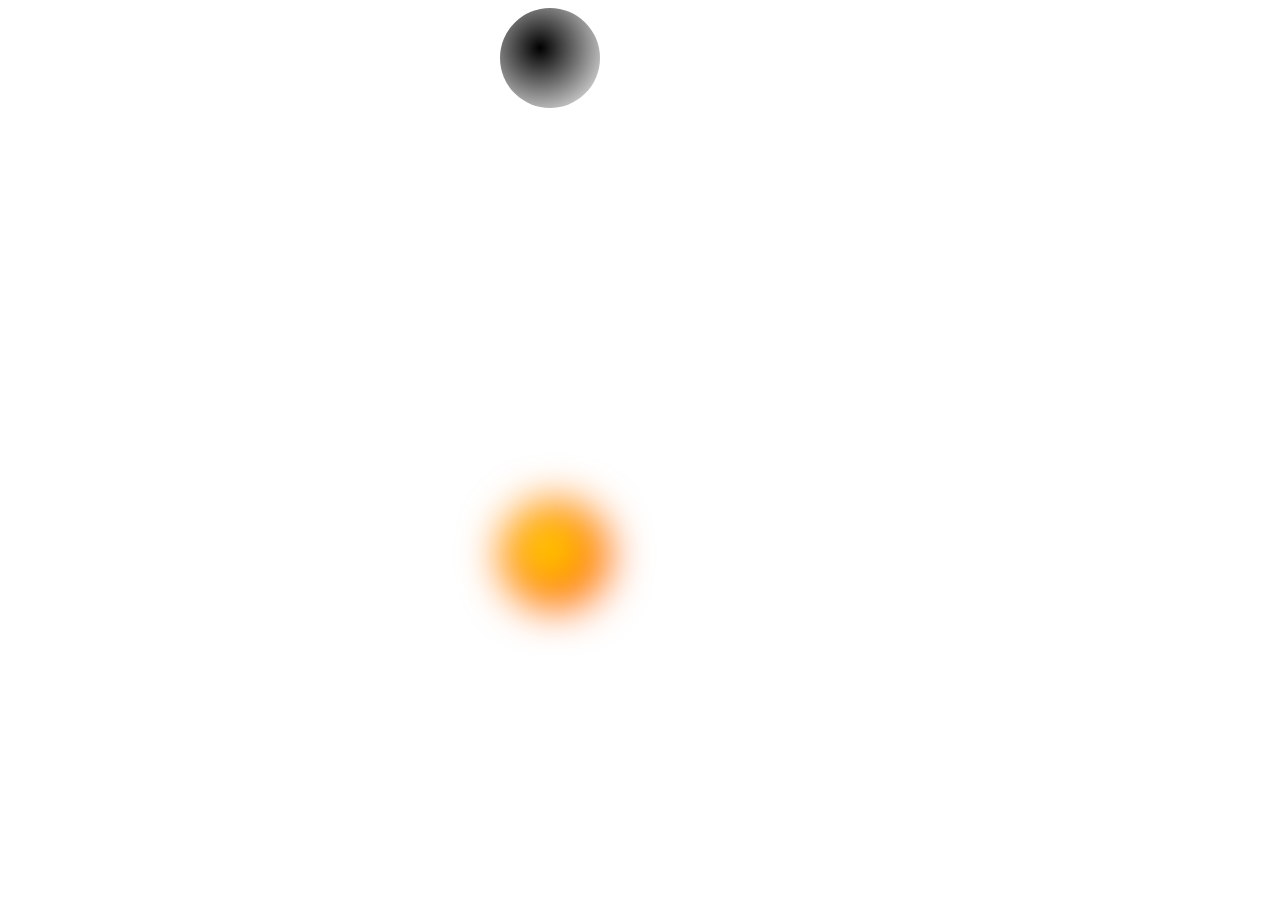
==== index.html @ f8be1e0a "first commit" ====
<!DOCTYPE html>
<html>
<head>
  <meta charset="utf-8">
  <meta http-equiv="X-UA-Compatible" content="IE=edge">
  <title></title>
  <link rel="stylesheet" href="style.css">
</head>
<body>
 <!--  <div id="area"> -->
  <figure class="circle"></figure>
  <figure class="blur"></figure>
<!--   </div> -->
  <script   src="https://code.jquery.com/jquery-3.1.1.min.js"   integrity="sha256-hVVnYaiADRTO2PzUGmuLJr8BLUSjGIZsDYGmIJLv2b8="   crossorigin="anonymous"></script>
  <script src="app.js" type="text/javascript"></script>
</body>
</html>
---- style.css ----
body {
  background: url('http://www.stratacloud.com/wp-content/uploads/2015/11/cloud-background.jpg');
  background-size: cover;
  width: 1000px;
  height: 800px;
}
/*#area {
  position: absolute;
  width: 300px;
  margin: 20px auto;
}*/
.circle {
  position: absolute;
  display: block;
  background: blue;
  border-radius: 100%;
  height: 100px;
  width: 100px;
  left: 500px;
  margin: 0;
  background: radial-gradient(circle at 40px 40px, black, white);
/*  filter: blur(5px);*/
}

.blur {
  position: absolute;
  display: block;
  background: white;
  border-radius: 100%;
  height: 110px;
  width: 110px;
  left: 500px;
  top: 500px;
  margin: 0;
  background: radial-gradient(circle at 50px 50px, yellow, red);
  filter: blur(20px);
  z-index: -1;
}
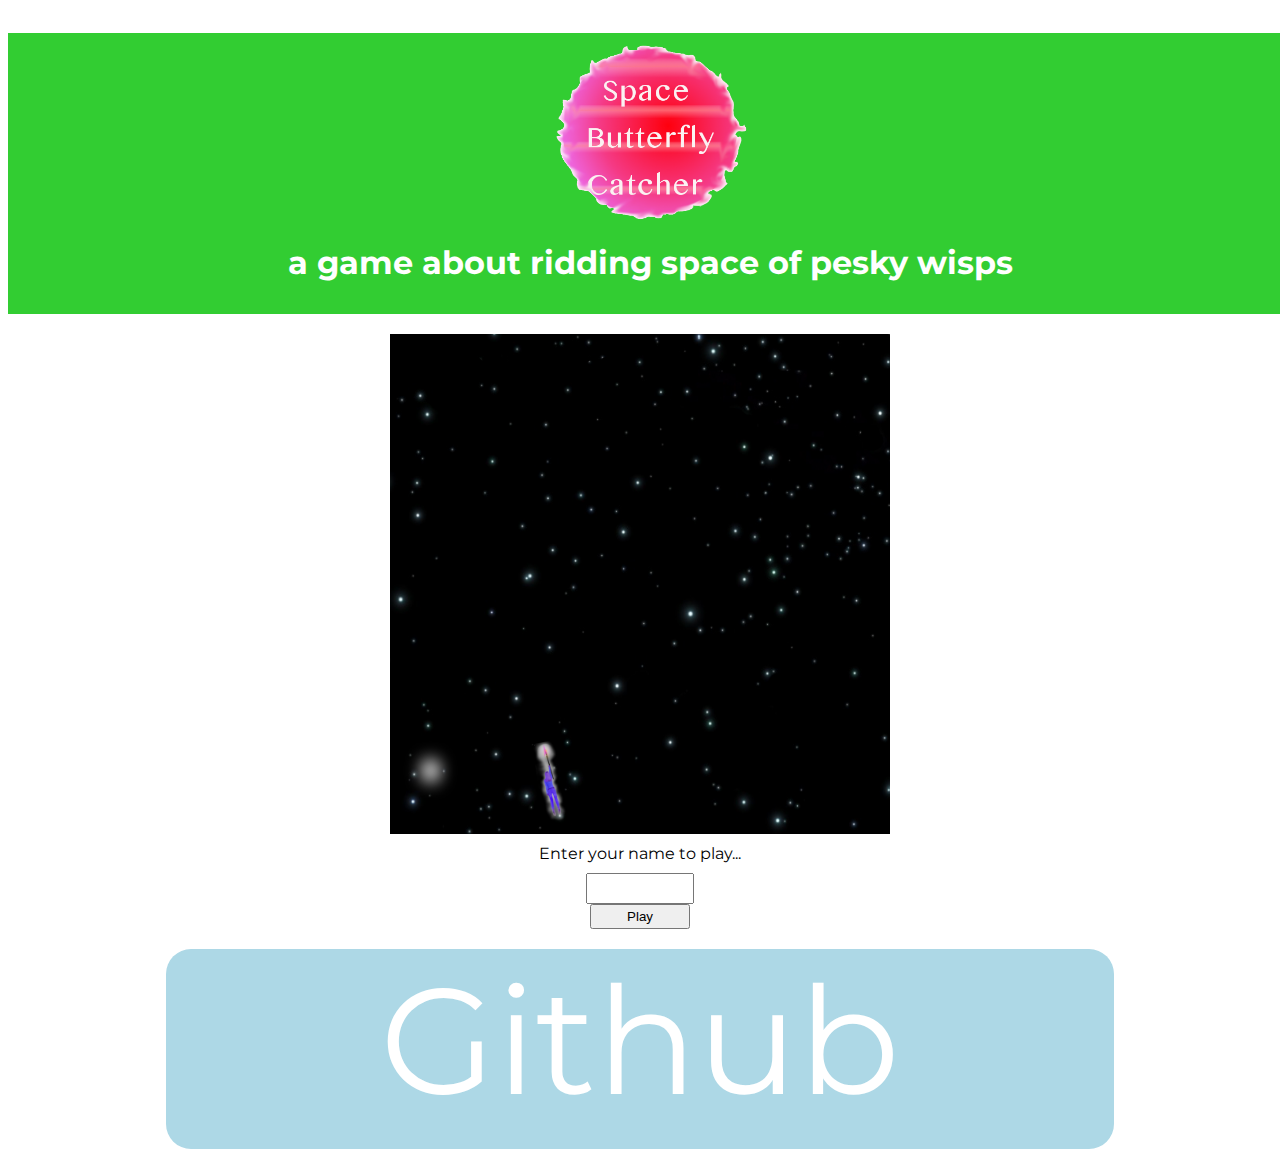
==== commit 02f1c33a: "finished landing page" ====
--- a/index.html
+++ b/index.html
@@ -3,15 +3,23 @@
 <head>
   <meta charset="utf-8">
   <meta http-equiv="X-UA-Compatible" content="IE=edge">
-  <title></title>
-  <link rel="stylesheet" href="style.css">
+  <title>Space Butterfly Catcher</title>
+  <link href="https://fonts.googleapis.com/css?family=Montserrat" rel="stylesheet">
+  <link rel="stylesheet" href="landingStyle.css" type="text/css">
 </head>
 <body>
- <!--  <div id="area"> -->
-  <figure class="circle"></figure>
-  <figure class="blur"></figure>
-<!--   </div> -->
-  <script   src="https://code.jquery.com/jquery-3.1.1.min.js"   integrity="sha256-hVVnYaiADRTO2PzUGmuLJr8BLUSjGIZsDYGmIJLv2b8="   crossorigin="anonymous"></script>
-  <script src="app.js" type="text/javascript"></script>
+  <header>
+  <div id="flex-header">
+    <img id="logo" src="logo.png">
+    <h1 id="heading">a game about ridding space of pesky wisps</h1>
+  </div>
+  </header>
+  <img id="screen" src="screen.png">
+  <form action="game.html" method="get">
+  <label>Enter your name to play...</label>
+  <input type="text" name="name">
+  <input type="submit" value="Play">
+  </form>
+<footer><a href="https://github.com/herbsalami/project-1">Github</a></footer>
 </body>
 </html>
--- a/landingStyle.css
+++ b/landingStyle.css
@@ -0,0 +1,80 @@
+body {
+  padding-top: 5px;
+  background: white;
+  font-family: 'Montserrat', sans-serif;
+
+}
+header {
+  background: #32CD32;
+  display: block;
+  width: 100%;
+  padding: 10px;
+  margin: 20px auto;
+}
+.flex-header {
+  display: flex;
+  flex-direction: column;
+  justify-content: flex-start;
+  align-items: center;
+  flex-wrap: wrap;
+}
+#logo {
+  display: block;
+  margin: 0 auto;
+  width: 200px;
+}
+
+#screen {
+  margin: 0 auto;
+  display: block;
+  width: 500px;
+  height: 500px;
+}
+
+#heading {
+  display: block;
+  color: white;
+  text-align: center;
+}
+a {
+  text-decoration: none;
+  color: white;
+  font-size: 150px;
+}
+
+form {
+  display: block;
+  margin: 0 auto;
+}
+
+label {
+  display: block;
+  margin: 10px auto;
+  text-align: center;
+
+}
+
+input {
+  display: block;
+  width: 100px;
+  height: 25px;
+  margin: 0 auto;
+}
+
+input [type=submit] {
+  width: 100%;
+  height: 20px;
+  display: block;
+  padding: 5px;
+
+}
+
+footer {
+  display: block;
+  height: 200px;
+  width: 75%;
+  background: #add8e6;
+  margin: 20px auto;
+  text-align: center;
+  border-radius: 25px;
+}
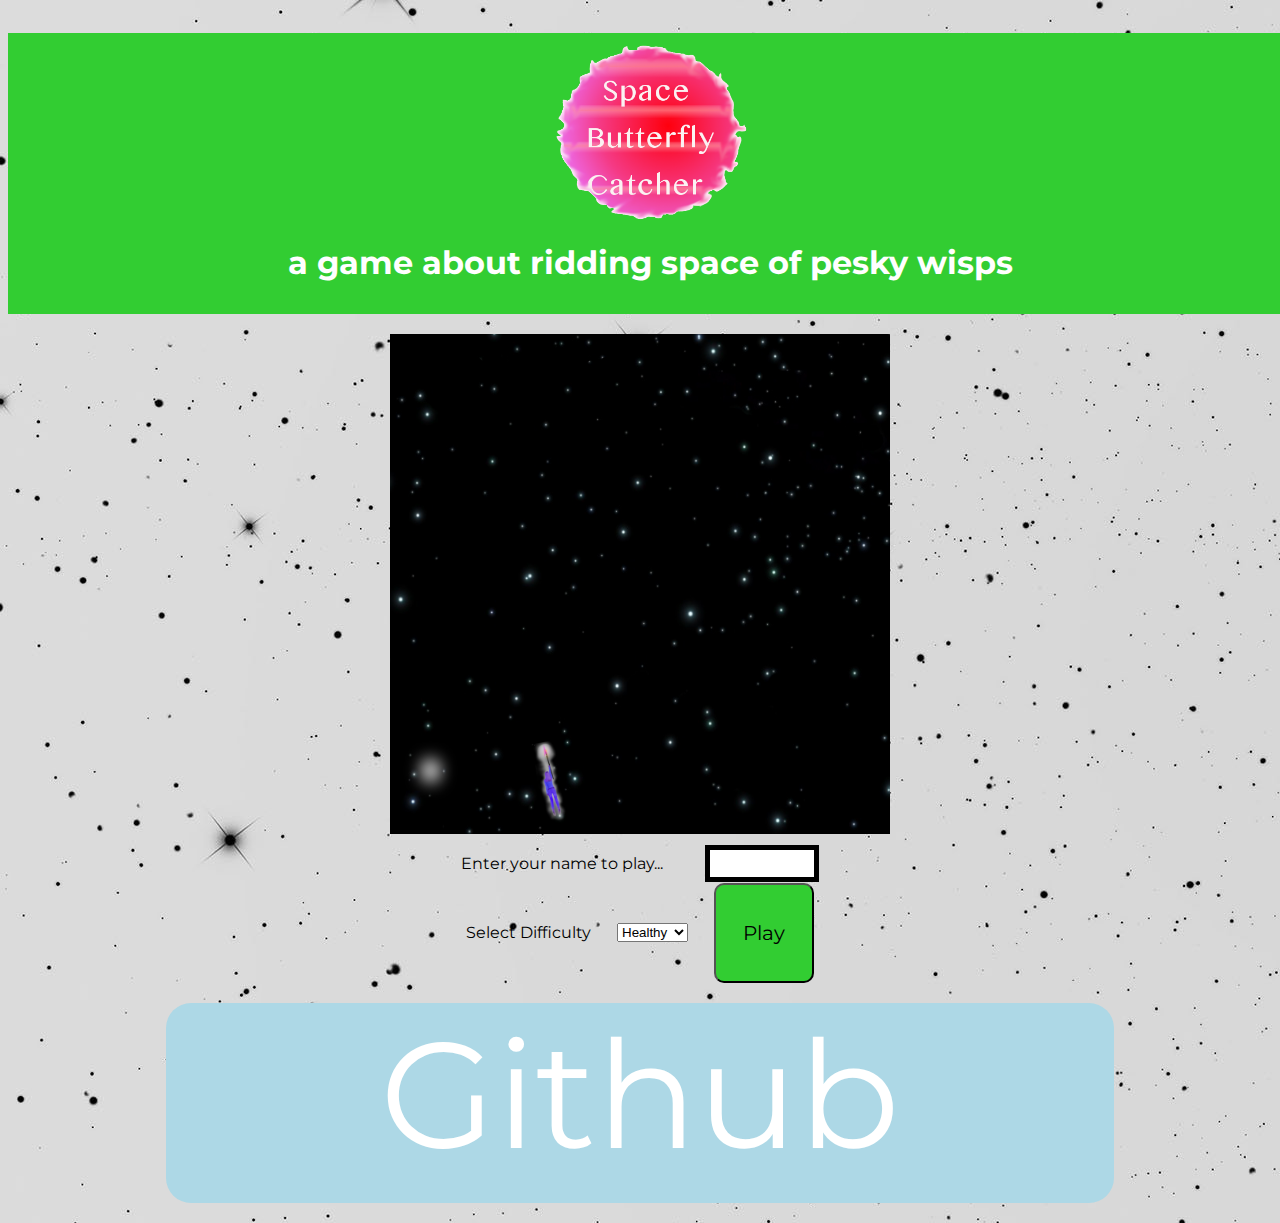
==== commit 12601c83: "refined work" ====
--- a/index.html
+++ b/index.html
@@ -17,8 +17,14 @@
   <img id="screen" src="screen.png">
   <form action="game.html" method="get">
   <label>Enter your name to play...</label>
-  <input type="text" name="name">
-  <input type="submit" value="Play">
+  <input type="text" name="name" id="text">
+  <label>Select Difficulty</label>
+  <select name="difficulty">
+            <option value="Relaxed">Relaxed</option>
+            <option value="Healthy" selected>Healthy</option>
+            <option value="Taxing">Taxing</option>
+  </select>
+  <input type="submit" value="Play" id="submit">
   </form>
 <footer><a href="https://github.com/herbsalami/project-1">Github</a></footer>
 </body>
--- a/landingStyle.css
+++ b/landingStyle.css
@@ -1,6 +1,6 @@
 body {
   padding-top: 5px;
-  background: white;
+  background: url('space-white.jpg');
   font-family: 'Montserrat', sans-serif;
 
 }
@@ -43,8 +43,12 @@
 }
 
 form {
-  display: block;
-  margin: 0 auto;
+  display: flex;
+  width: 400px;
+  margin: 10px auto;
+  justify-content: center;
+  align-items: center;
+  flex-wrap: wrap;
 }
 
 label {
@@ -61,12 +65,18 @@
   margin: 0 auto;
 }
 
-input [type=submit] {
-  width: 100%;
-  height: 20px;
+#text{
+  border: 5px solid black;
+}
+
+#submit {
+  width: 100px;
+  height: 100px;
   display: block;
-  padding: 5px;
-
+  font-size: 20px;
+  border-radius: 10px;
+  background-color: #32CD32;
+  font-family: 'Montserrat', sans-serif;
 }
 
 footer {
